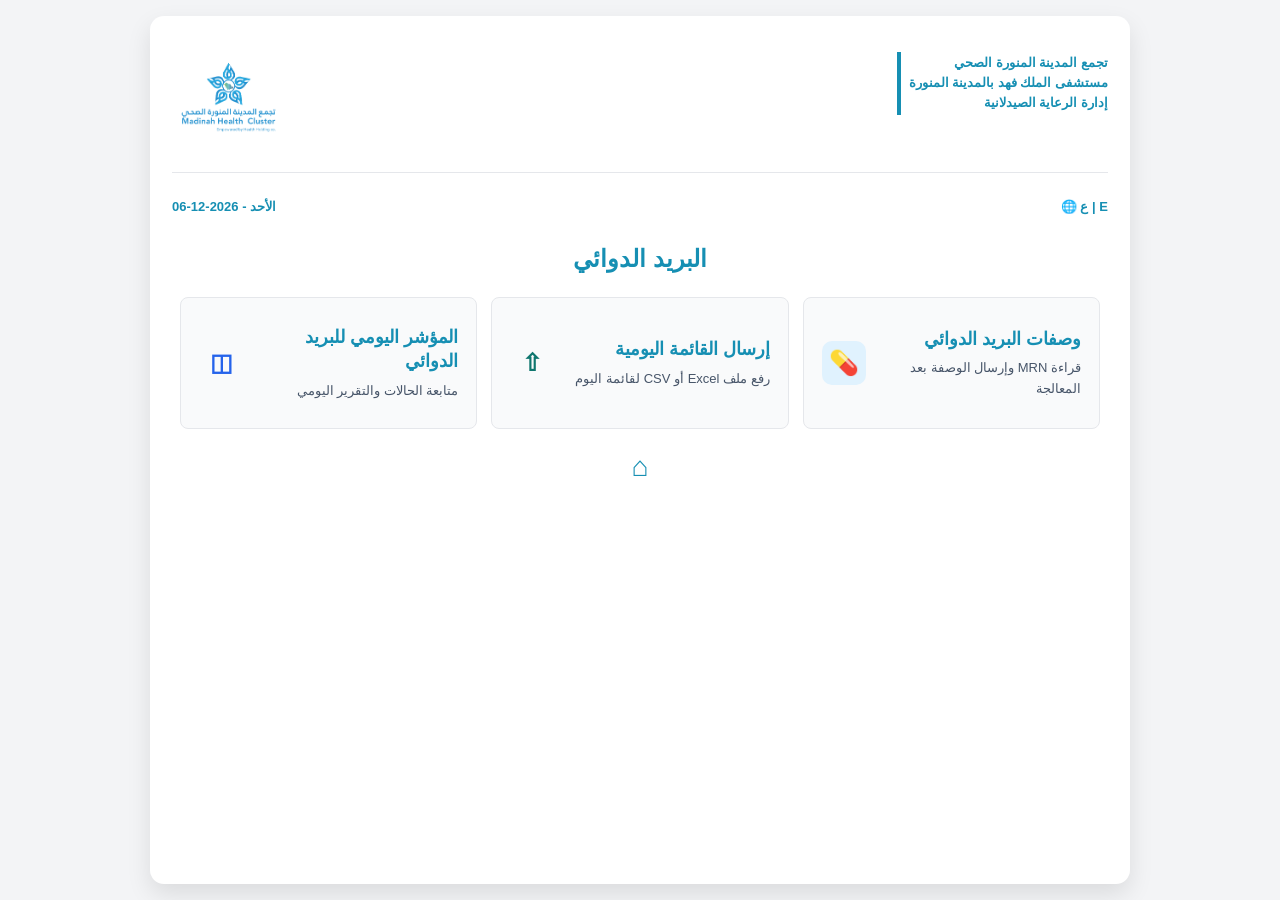
==== prescriptions/index.html @ 8063ec9c "Add files via upload" ====
<!doctype html>
<html lang="ar" dir="rtl">
<head>
  <meta charset="utf-8">
  <meta name="viewport" content="width=device-width, initial-scale=1">
  <title id="documentTitle">بوابة وصفات البريد</title>
  <link rel="stylesheet" href="style.css?v=20260612-login-actions">
</head>
<body class="portal-body">
  <main class="app-shell employee-shell portal-shell">
    <header class="official-top">
      <img class="official-logo" src="logo.png" alt="Logo">
      <div class="official-header">
        <h2 id="officialLine1">تجمع المدينة المنورة الصحي</h2>
        <h3 id="officialLine2">مستشفى الملك فهد بالمدينة المنورة</h3>
        <h3 id="officialLine3">إدارة الرعاية الصيدلانية</h3>
      </div>
    </header>

    <hr class="official-divider">

    <div class="employee-meta">
      <div class="date-box" id="dateBox"></div>
      <button type="button" class="language-chip" id="languageToggle" onclick="toggleLanguage()">🌐 ع | E</button>
    </div>

    <section class="portal-hero" id="portalHero" aria-label="بوابة وصفات البريد">
      <h1 id="portalTitle">البريد الدوائي</h1>
    </section>

    <nav class="portal-grid" id="portalNav" aria-label="روابط صفحات النظام">
      <a class="portal-card primary" href="prep.html" target="_blank" rel="noopener">
        <span class="portal-icon" aria-hidden="true">💊</span>
        <span>
          <strong id="prepTitle">وصفات البريد الدوائي</strong>
          <small id="prepDesc">قراءة MRN وإرسال الوصفة بعد المعالجة</small>
        </span>
      </a>

      <a class="portal-card upload" href="upload.html" target="_blank" rel="noopener">
        <span class="portal-icon" aria-hidden="true">⇧</span>
        <span>
          <strong id="uploadTitle">إرسال القائمة اليومية</strong>
          <small id="uploadDesc">رفع ملف Excel أو CSV لقائمة اليوم</small>
        </span>
      </a>

      <a class="portal-card dashboard" href="dashboard.html" target="_blank" rel="noopener">
        <span class="portal-icon" aria-hidden="true">◫</span>
        <span>
          <strong id="dashboardTitle">المؤشر اليومي للبريد الدوائي</strong>
          <small id="dashboardDesc">متابعة الحالات والتقرير اليومي</small>
        </span>
      </a>

    </nav>
    <a class="main-home-link" id="homeLink" href="../home.html" title="العودة إلى القائمة الرئيسية" aria-label="العودة إلى القائمة الرئيسية">&#8962;</a>
  </main>
  <script>
    let currentLang = "ar";
    const text = {
      ar: {
        documentTitle: "بوابة وصفات البريد",
        officialLine1: "تجمع المدينة المنورة الصحي",
        officialLine2: "مستشفى الملك فهد بالمدينة المنورة",
        officialLine3: "إدارة الرعاية الصيدلانية",
        portalLabel: "بوابة وصفات البريد",
        navLabel: "روابط صفحات النظام",
        portalTitle: "البريد الدوائي",
        prepTitle: "وصفات البريد الدوائي",
        prepDesc: "قراءة MRN وإرسال الوصفة بعد المعالجة",
        uploadTitle: "إرسال القائمة اليومية",
        uploadDesc: "رفع ملف Excel أو CSV لقائمة اليوم",
        dashboardTitle: "المؤشر اليومي للبريد الدوائي",
        dashboardDesc: "متابعة الحالات والتقرير اليومي",
        home: "العودة إلى القائمة الرئيسية"
      },
      en: {
        documentTitle: "Prescription Mail Portal",
        officialLine1: "Madinah Health Cluster",
        officialLine2: "King Fahad Hospital - Madinah",
        officialLine3: "Pharmaceutical Care Administration",
        portalLabel: "Prescription Mail Portal",
        navLabel: "System page links",
        portalTitle: "Mail Pharmacy",
        prepTitle: "Mail Pharmacy Prescription",
        prepDesc: "Read MRN and submit the prescription after processing",
        uploadTitle: "Submit Daily List",
        uploadDesc: "Upload an Excel or CSV file for today's list",
        dashboardTitle: "Mail Pharmacy Dashboard",
        dashboardDesc: "Monitor cases and the daily report",
        home: "Back to Main Menu"
      }
    };

    function setLanguage(lang) {
      currentLang = lang;
      document.documentElement.lang = lang;
      document.documentElement.dir = lang === "ar" ? "rtl" : "ltr";
      document.title = text[lang].documentTitle;
      document.getElementById("officialLine1").textContent = text[lang].officialLine1;
      document.getElementById("officialLine2").textContent = text[lang].officialLine2;
      document.getElementById("officialLine3").textContent = text[lang].officialLine3;
      document.getElementById("portalHero").setAttribute("aria-label", text[lang].portalLabel);
      document.getElementById("portalNav").setAttribute("aria-label", text[lang].navLabel);
      document.getElementById("portalTitle").textContent = text[lang].portalTitle;
      document.getElementById("prepTitle").textContent = text[lang].prepTitle;
      document.getElementById("prepDesc").textContent = text[lang].prepDesc;
      document.getElementById("uploadTitle").textContent = text[lang].uploadTitle;
      document.getElementById("uploadDesc").textContent = text[lang].uploadDesc;
      document.getElementById("dashboardTitle").textContent = text[lang].dashboardTitle;
      document.getElementById("dashboardDesc").textContent = text[lang].dashboardDesc;
      document.getElementById("homeLink").title = text[lang].home;
      document.getElementById("homeLink").setAttribute("aria-label", text[lang].home);
      document.getElementById("languageToggle").textContent = "🌐 ع | E";
      renderDate();
    }

    function toggleLanguage() {
      setLanguage(currentLang === "ar" ? "en" : "ar");
    }

    function renderDate() {
      const now = new Date();
      const date = new Intl.DateTimeFormat("en-CA", { timeZone: "Asia/Riyadh" }).format(now);
      const dayName = new Intl.DateTimeFormat(currentLang === "ar" ? "ar-SA" : "en-US", {
        timeZone: "Asia/Riyadh",
        weekday: "long"
      }).format(now);
      document.getElementById("dateBox").textContent = `${dayName} - ${date}`;
    }
    setLanguage("ar");
  </script>
</body>
</html>
---- prescriptions/style.css ----
:root {
  color-scheme: light;
  --bg: #f6f8f5;
  --surface: #ffffff;
  --text: #17221d;
  --muted: #637068;
  --border: #dce3dc;
  --primary: #0f766e;
  --primary-dark: #115e59;
  --accent: #b42318;
  --success: #157347;
  --shadow: 0 14px 36px rgba(23, 34, 29, 0.10);
}

* {
  box-sizing: border-box;
}

body {
  margin: 0;
  min-height: 100vh;
  background: var(--bg);
  color: var(--text);
  font-family: Tahoma, Arial, sans-serif;
}

button,
input {
  font: inherit;
}

.app-shell {
  width: min(100%, 720px);
  min-height: 100vh;
  margin: 0 auto;
  padding: 20px;
}

.main-home-link {
  display: flex;
  align-items: center;
  justify-content: center;
  width: fit-content;
  margin: 20px auto 0;
  color: #168fb3;
  text-decoration: none;
  font-size: 28px;
  line-height: 1;
  background: transparent;
  border: none;
  padding: 4px;
}

.main-home-link:hover {
  color: #0f7592;
}

.employee-shell {
  width: min(100%, 1100px);
  min-height: auto;
  margin: 18px auto;
  padding: 22px;
  background: #fff;
  border-radius: 14px;
  box-shadow: 0 10px 25px rgba(0, 0, 0, 0.10);
  color: #168fb3;
}

.official-top {
  display: flex;
  align-items: flex-start;
  justify-content: space-between;
  gap: 12px;
  direction: rtl;
}

.official-header {
  width: fit-content;
  max-width: 100%;
  margin-inline-start: 0;
  margin-inline-end: auto;
  padding-left: 8px;
  border-left: 4px solid #168fb3;
  transform: translateY(14px);
}

.official-header h2,
.official-header h3 {
  margin: 2px 0;
  color: #168fb3;
  font-size: 13px;
  line-height: 1.4;
}

.official-logo {
  width: 120px;
  height: 120px;
  object-fit: contain;
}

.official-divider {
  border: 0;
  border-top: 1px solid #e5e7eb;
  margin: 14px 0;
}

.employee-meta {
  display: flex;
  align-items: center;
  justify-content: space-between;
  gap: 12px;
  direction: ltr;
  margin-bottom: 14px;
}

.date-box {
  color: #168fb3;
  padding: 0;
  font-size: 13px;
  font-weight: 700;
  text-align: center;
}

.language-chip {
  border: none;
  background: transparent;
  cursor: pointer;
  color: #168fb3;
  padding: 0;
  font-size: 13px;
  font-weight: 700;
  white-space: nowrap;
}

.language-chip:hover {
  background: transparent;
}

.dashboard-meta {
  margin-top: -4px;
  margin-bottom: 8px;
}

.dashboard-date-stack {
  display: grid;
  justify-items: start;
  gap: 6px;
}

.update-box {
  color: #64748b;
  font-size: 12px;
  font-weight: 700;
  text-align: start;
}

.employee-page-title {
  margin: 14px 0 24px;
  color: #168fb3;
  text-align: center;
  font-size: 24px;
  line-height: 1.25;
}

.portal-shell {
  overflow: hidden;
}

.portal-hero {
  display: grid;
  justify-items: center;
  gap: 8px;
  margin: 22px auto 26px;
  text-align: center;
}

.portal-kicker {
  margin: 0;
  color: #64748b;
  font-size: 13px;
  font-weight: 700;
}

.portal-hero h1 {
  margin: 0;
  color: #168fb3;
  font-size: clamp(32px, 6vw, 58px);
  line-height: 1.05;
}

.portal-hero p:last-child {
  margin: 0;
  color: #475569;
  font-size: 15px;
  font-weight: 700;
}

.portal-grid {
  display: grid;
  grid-template-columns: 1fr;
  gap: 10px;
  width: min(100%, 620px);
  margin: 0 auto 10px;
}

.portal-card {
  position: relative;
  display: grid;
  grid-template-columns: 38px 1fr;
  align-items: center;
  gap: 10px;
  min-height: 78px;
  width: min(100%, 520px);
  padding: 11px 14px;
  overflow: hidden;
  color: #0f172a;
  text-decoration: none;
  background: #fff;
  border: 1px solid #dbe7ea;
  border-radius: 8px;
  box-shadow: 0 14px 30px rgba(15, 23, 42, 0.08);
}

.portal-card:nth-child(odd) {
  justify-self: start;
}

.portal-card:nth-child(even) {
  justify-self: end;
}

.portal-card::before {
  content: "";
  position: absolute;
  inset-inline-start: 0;
  top: 0;
  width: 5px;
  height: 100%;
  background: #168fb3;
}

.portal-card:hover {
  transform: translateY(-2px);
  box-shadow: 0 18px 36px rgba(15, 23, 42, 0.12);
}

.portal-icon {
  width: 38px;
  height: 38px;
  display: inline-flex;
  align-items: center;
  justify-content: center;
  background: transparent;
  color: #168fb3;
  border: 0;
  border-radius: 0;
  font-size: 22px;
  font-weight: 700;
  line-height: 1;
}

.portal-card strong {
  display: block;
  color: #168fb3;
  font-size: 16px;
  line-height: 1.35;
}

.portal-card small {
  display: block;
  margin-top: 5px;
  color: #64748b;
  font-size: 11px;
  line-height: 1.6;
}

.portal-card.upload::before,
.portal-card.upload .portal-icon {
  color: #0f766e;
  border-color: transparent;
  background: transparent;
}

.portal-card.upload::before {
  background: #168fb3;
}

.portal-card.dashboard::before,
.portal-card.dashboard .portal-icon {
  color: #2563eb;
  border-color: transparent;
  background: transparent;
}

.portal-card.dashboard::before {
  background: #168fb3;
}

.portal-card.users::before,
.portal-card.users .portal-icon {
  color: #7c3aed;
  border-color: transparent;
  background: transparent;
}

.portal-card.users::before {
  background: #168fb3;
}

.portal-shell {
  width: min(100%, 980px);
  min-height: calc(100vh - 32px);
  margin: 0 auto;
  padding: 22px;
  background: #fff;
  border-radius: 14px;
  box-shadow: 0 10px 25px rgba(0, 0, 0, 0.10);
  color: #168fb3;
  overflow: visible;
}

.portal-shell .official-top {
  direction: ltr;
}

.portal-shell .official-header {
  margin-inline-start: 0;
  margin-inline-end: 0;
  text-align: right;
  direction: rtl;
}

.portal-shell .portal-hero {
  display: block;
  margin: 18px auto 22px;
  text-align: center;
}

.portal-shell .portal-kicker {
  margin: 0 auto 8px;
  color: #334155;
  font-size: 15px;
  font-weight: 400;
  line-height: 1.7;
  max-width: 620px;
}

.portal-shell .portal-hero h1 {
  margin: 0;
  color: #168fb3;
  font-size: 24px;
  font-weight: 700;
  line-height: 1.35;
}

.portal-shell .portal-grid {
  display: grid;
  grid-template-columns: repeat(3, minmax(0, 1fr));
  gap: 12px;
  width: auto;
  max-width: 820px;
  margin: 0 auto;
}

.portal-shell .portal-card {
  position: static;
  display: flex;
  align-items: center;
  justify-content: space-between;
  gap: 12px;
  min-height: 108px;
  width: auto;
  padding: 15px;
  overflow: visible;
  color: #111827;
  background: #f9fafb;
  border: 1px solid #e5e7eb;
  border-radius: 8px;
  box-shadow: none;
}

.portal-shell .portal-card:nth-child(odd),
.portal-shell .portal-card:nth-child(even) {
  justify-self: stretch;
}

.portal-shell .portal-card::before {
  content: none;
}

.portal-shell .portal-card:hover {
  border-color: #168fb3;
  transform: translateY(-1px);
  box-shadow: 0 8px 18px rgba(22, 143, 179, 0.12);
}

.portal-shell .portal-icon {
  order: 2;
  width: 38px;
  height: 38px;
  border-radius: 10px;
  background: #e0f2fe;
  color: #168fb3;
  font-size: 21px;
  flex: 0 0 auto;
}

.portal-shell .portal-card span:last-child {
  min-width: 0;
  text-align: start;
}

.portal-shell .portal-card strong {
  color: #168fb3;
  font-size: 16px;
  font-weight: 700;
  line-height: 1.35;
  margin: 0 0 7px;
}

.portal-shell .portal-card small {
  margin: 0;
  color: #475569;
  font-size: 12px;
  line-height: 1.6;
}

.portal-body {
  background: #f3f4f6;
  font-family: Arial, sans-serif;
  margin: 0;
  padding: 16px;
}

@media (max-width: 720px) {
  .portal-body {
    background: #fff;
    padding: 10px;
  }

  .portal-shell {
    width: 100%;
    min-height: 100vh;
    margin: 0 auto;
    padding: 14px;
    border-radius: 0;
    box-shadow: none;
  }

  .portal-shell .portal-hero {
    margin: 18px auto 22px;
  }

  .portal-shell .portal-hero h1 {
    font-size: 20px;
    line-height: 1.35;
  }

  .portal-shell .portal-kicker {
    font-size: 15px;
    line-height: 1.7;
  }

  .portal-shell .portal-grid {
    grid-template-columns: 1fr;
    gap: 14px;
  }

  .portal-shell .portal-card {
    display: flex;
    min-height: 104px;
    width: auto;
    padding: 15px;
  }

  .portal-shell .portal-icon {
    width: 44px;
    height: 44px;
    font-size: 24px;
  }

  .portal-shell .portal-card strong {
    font-size: 18px;
  }

  .portal-shell .portal-card small {
    font-size: 13px;
  }
}

.employee-shell .view {
  min-height: 0;
}

.employee-shell .auth-view {
  min-height: 0;
  align-content: start;
}

/* Login style reference: match medication/employee.html login card. */
.employee-login-card {
  max-width: 280px;
  margin: 16px auto 0;
  background: #f9fafb;
  box-shadow: none;
  padding: 12px;
}

.employee-login-card h2 {
  margin: 0 0 8px;
  color: #168fb3;
  text-align: center;
  font-size: 20px;
}

.employee-login-card .primary-btn {
  justify-self: center;
}

.login-actions {
  display: flex;
  justify-content: center;
  align-items: center;
  gap: 8px;
  width: fit-content;
  justify-self: center;
  margin-top: 2px;
}

.login-actions .icon-action {
  flex: 0 0 auto;
}

.employee-shell label,
.employee-shell .label {
  color: #111827;
  font-weight: 700;
}

.employee-shell input {
  border-color: #cbd5e1;
}

.employee-shell .primary-btn,
.employee-shell .secondary-btn {
  background: #168fb3;
}

.employee-shell .primary-btn:hover,
.employee-shell .secondary-btn:hover {
  background: #0f7898;
}

.employee-toolbar {
  width: min(100%, 360px);
  margin-left: auto;
  margin-right: auto;
  direction: ltr;
  justify-content: flex-start;
  margin-top: 16px;
  padding: 0;
  background: transparent;
  border: 0;
  border-radius: 0;
}

.employee-toolbar .muted {
  color: #64748b;
}

.employee-toolbar strong {
  color: #168fb3;
}

.user-chip {
  direction: rtl;
  display: inline-flex !important;
  align-items: center;
  justify-content: flex-end;
  gap: 8px;
}

.logout-icon {
  width: 28px;
  height: 28px;
  min-height: 28px;
  padding: 0;
  border: 0;
  background: transparent;
  color: #168fb3;
  font-size: 22px;
  line-height: 1;
  display: inline-flex;
  align-items: center;
  justify-content: center;
}

.logout-icon:hover {
  background: transparent;
  transform: scale(1.08);
}

.employee-shell .ghost-btn {
  color: #168fb3;
  border-color: #cbd5e1;
}

.employee-shell #reader,
.employee-shell .result-card {
  box-shadow: none;
  border-color: #e5e7eb;
}

.employee-shell .camera-toggle {
  background: #fff;
  color: #168fb3;
  border: 1px solid #cbd5e1;
  box-shadow: none;
}

.employee-shell .camera-toggle:hover,
.employee-shell .camera-toggle.is-on:hover {
  background: #f8fafc;
}

.employee-shell .done-btn {
  background: #0f766e;
}

.view {
  min-height: calc(100vh - 40px);
}

.hidden {
  display: none !important;
}

.auth-view {
  display: grid;
  align-content: center;
  gap: 22px;
}

.brand-block h1 {
  margin: 0 0 8px;
  font-size: clamp(28px, 8vw, 42px);
  line-height: 1.15;
}

.page-head {
  display: flex;
  align-items: flex-start;
  justify-content: space-between;
  gap: 12px;
  padding: 10px 0 18px;
}

.page-head h1 {
  margin: 0 0 8px;
  font-size: clamp(28px, 8vw, 40px);
  line-height: 1.15;
}

.brand-block p,
.muted,
.hint {
  color: var(--muted);
}

.warning-hint {
  color: var(--accent);
  font-weight: 700;
  font-size: 12px;
}

.panel,
.result-card,
.upload-box {
  background: var(--surface);
  border: 1px solid var(--border);
  border-radius: 8px;
  box-shadow: var(--shadow);
}

.panel {
  display: grid;
  gap: 12px;
  padding: 20px;
}

.panel.employee-login-card {
  width: min(100%, 280px);
  max-width: 280px;
  padding: 12px;
  margin: 16px auto 0;
  background: #f9fafb;
  box-shadow: none;
}

label,
.label {
  color: var(--muted);
  font-size: 14px;
}

input {
  width: 100%;
  min-height: 48px;
  border: 1px solid var(--border);
  border-radius: 8px;
  padding: 10px 12px;
  background: #fff;
  color: var(--text);
}

input:focus {
  border-color: var(--primary);
  outline: 3px solid rgba(15, 118, 110, 0.16);
}

button {
  min-height: 38px;
  border: 0;
  border-radius: 8px;
  padding: 8px 12px;
  cursor: pointer;
  font-weight: 700;
  font-size: 14px;
}

button:disabled {
  cursor: not-allowed;
  opacity: 0.55;
}

.icon-action {
  width: 32px;
  min-width: 32px;
  min-height: 32px;
  padding: 0;
  display: inline-flex;
  align-items: center;
  justify-content: center;
  font-size: 17px;
  line-height: 1;
}

.primary-btn,
.secondary-btn {
  background: var(--primary);
  color: #fff;
}

.primary-btn:hover,
.secondary-btn:hover {
  background: var(--primary-dark);
}

.ghost-btn {
  background: transparent;
  color: var(--primary-dark);
  border: 1px solid var(--border);
}

.topbar {
  display: flex;
  align-items: center;
  justify-content: space-between;
  gap: 12px;
  padding: 8px 0 18px;
}

.topbar div {
  display: grid;
  gap: 4px;
}

.topbar-actions {
  display: flex !important;
  grid-template-columns: none;
  flex-wrap: wrap;
  justify-content: flex-end;
  gap: 8px;
}

.topbar-actions button {
  min-height: 34px;
  padding: 6px 10px;
}

.active-mode {
  background: #23352e;
  color: #fff;
  border-color: #23352e;
}

.scanner-area {
  display: grid;
  justify-items: center;
  gap: 12px;
}

#reader {
  width: min(100%, 360px);
  overflow: hidden;
  min-height: 220px;
  background: #168fb3;
  border: 1px solid var(--border);
  border-radius: 8px;
}

.scan-actions {
  display: flex;
  justify-content: center;
  align-items: center;
  width: min(100%, 360px);
  gap: 8px;
}

.camera-toggle {
  display: inline-flex;
  align-items: center;
  justify-content: center;
  min-height: 32px;
  background: #fff;
  color: #168fb3;
  border: 1px solid #cbd5e1;
  box-shadow: none;
}

.camera-toggle:hover {
  background: #f8fafc;
}

.camera-toggle.is-on {
  background: #fff;
  color: #168fb3;
  box-shadow: none;
}

.camera-toggle.is-on:hover {
  background: #f8fafc;
}

.camera-status-dot {
  width: 13px;
  height: 13px;
  border-radius: 999px;
  background: #a8b3ad;
  box-shadow: 0 0 0 4px rgba(255, 255, 255, 0.16);
}

.camera-toggle.is-on .camera-status-dot {
  background: #45f08a;
  box-shadow: 0 0 0 4px rgba(69, 240, 138, 0.18);
}

.manual-form {
  display: grid;
  grid-template-columns: 126px 32px;
  align-items: center;
  justify-content: center;
  width: auto;
  gap: 8px;
}

.manual-form input {
  width: 126px;
  min-width: 0;
  min-height: 32px;
  padding: 5px 8px;
  text-align: center;
}

.manual-form button {
  background: #fff;
  color: #168fb3;
  border: 1px solid #cbd5e1;
}

.manual-form button:hover {
  background: #f8fafc;
}

.message {
  min-height: 22px;
  margin: 0;
  color: var(--muted);
  line-height: 1.6;
}

.message.error,
.prepared-message {
  color: var(--accent);
}

.message.success {
  color: var(--success);
}

.result-card {
  display: grid;
  justify-items: center;
  gap: 10px;
  width: min(100%, 360px);
  margin: 14px auto 0;
  padding: 12px 14px;
}

.result-card div {
  display: grid;
  gap: 4px;
}

.result-card strong {
  font-size: 20px;
  line-height: 1.35;
  overflow-wrap: anywhere;
}

.prepared-message {
  margin: 0;
  font-weight: 700;
  line-height: 1.7;
}

.done-btn {
  justify-self: center;
  min-height: 34px;
  margin-top: 4px;
  background: var(--success);
  color: #fff;
}

.done-btn:hover {
  background: #0f5f38;
}

.upload-box {
  margin-top: 18px;
  padding: 16px;
}

.upload-box summary {
  cursor: pointer;
  font-weight: 700;
}

.upload-box form {
  display: grid;
  gap: 10px;
  margin-top: 14px;
}

.upload-page {
  display: grid;
  justify-items: center;
  align-content: start;
}

.upload-standalone {
  width: min(100%, 360px);
  margin-top: 0;
  padding: 14px;
}

.upload-toolbar {
  width: min(100%, 360px);
  margin: 0 auto 14px;
}

.upload-intro {
  margin: 0 0 12px;
}

.upload-submit {
  justify-self: center;
  margin-top: 8px;
  min-height: 38px;
  padding: 8px 18px;
  font-size: 15px;
  background: #168fb3;
}

.upload-submit:hover {
  background: #0f7898;
}

.upload-standalone input {
  min-height: 42px;
  padding: 8px 10px;
  font-size: 14px;
}

.upload-standalone label,
.upload-standalone .hint,
.upload-standalone .upload-intro {
  font-size: 13px;
}

.upload-standalone label {
  color: #168fb3;
}

.users-page {
  display: grid;
  justify-items: center;
  gap: 14px;
}

.users-form {
  display: grid;
  gap: 8px;
  width: min(100%, 360px);
  padding: 14px;
  background: #f9fafb;
  border: 1px solid var(--border);
  border-radius: 8px;
}

.users-form input {
  min-height: 42px;
  padding: 8px 10px;
  font-size: 14px;
}

.users-form label {
  color: #168fb3;
  font-size: 13px;
}

.users-form button {
  justify-self: center;
}

.active-user-row {
  display: inline-flex;
  align-items: center;
  justify-content: center;
  gap: 8px;
  color: #168fb3;
  font-size: 13px;
}

.active-user-row input {
  width: auto;
  min-height: 0;
  margin: 0;
}

.user-form-actions {
  display: flex;
  justify-content: center;
  gap: 8px;
}

.users-table-wrap {
  width: min(100%, 620px);
}

.delete-user-btn,
.edit-user-btn {
  width: 30px;
  min-width: 30px;
  min-height: 30px;
  padding: 0;
  background: transparent;
  color: var(--accent);
  border: 0;
  font-size: 22px;
  line-height: 1;
}

.edit-user-btn {
  color: #168fb3;
}

.delete-user-btn:hover,
.edit-user-btn:hover {
  background: transparent;
  transform: scale(1.08);
}

.supervisor-panel {
  display: grid;
  gap: 14px;
}

.supervisor-head {
  display: flex;
  align-items: flex-start;
  justify-content: flex-start;
  gap: 12px;
}

.supervisor-head h1,
.supervisor-head h2 {
  margin: 0 0 6px;
  font-size: 26px;
}

.supervisor-actions {
  display: flex;
  width: 100%;
  align-items: center;
  justify-content: space-between;
  gap: 8px;
}

.supervisor-actions button {
  min-height: 34px;
  padding: 6px 10px;
  font-size: 13px;
}

.dashboard-icon-btn {
  width: 52px;
  min-width: 52px;
  min-height: 52px;
  padding: 0;
  border: 0;
  background: transparent;
  color: #168fb3;
  font-size: 36px;
  line-height: 1;
  display: inline-flex;
  align-items: center;
  justify-content: center;
}

.dashboard-icon-btn:hover {
  background: transparent;
  transform: scale(1.08);
}

.dashboard-icon-btn.is-loading {
  opacity: 0.7;
  transform: rotate(20deg);
}

.summary-grid {
  display: flex;
  flex-wrap: wrap;
  justify-content: center;
  gap: 10px;
}

.summary-card {
  display: grid;
  justify-items: center;
  gap: 4px;
  min-width: 104px;
  min-height: 52px;
  padding: 8px 14px;
  background: var(--surface);
  border: 1px solid var(--border);
  border-radius: 8px;
  box-shadow: var(--shadow);
}

.summary-card span {
  color: var(--muted);
  font-size: 11px;
}

.summary-card strong {
  font-size: 20px;
  line-height: 1;
}

.summary-card.done strong {
  color: var(--success);
}

.summary-card.pending strong {
  color: #9a5b00;
}

.table-wrap {
  overflow-x: auto;
  background: var(--surface);
  border: 1px solid var(--border);
  border-radius: 8px;
  box-shadow: var(--shadow);
}

.user-summary-panel {
  display: grid;
  gap: 10px;
  background: var(--surface);
  border: 1px solid var(--border);
  border-radius: 8px;
  padding: 14px;
  box-shadow: var(--shadow);
}

.user-summary-panel h2 {
  margin: 0;
  color: #168fb3;
  font-size: 20px;
}

.user-summary-wrap {
  overflow-x: auto;
}

.user-summary-table {
  width: 100%;
  border-collapse: collapse;
}

.user-summary-table th,
.user-summary-table td {
  padding: 10px;
  text-align: right;
  border-bottom: 1px solid var(--border);
}

.user-summary-table th {
  color: var(--muted);
  background: #f1f5f2;
  font-size: 13px;
}

.user-summary-table tr:last-child td {
  border-bottom: 0;
}

.status-filter {
  display: flex;
  flex-wrap: wrap;
  justify-content: center;
  gap: 8px;
}

.filter-btn {
  min-height: 30px;
  width: auto;
  padding: 4px 12px;
  font-size: 12px;
  background: #fff;
  color: #168fb3;
  border: 1px solid #cbd5e1;
}

.filter-btn:hover {
  background: #f8fafc;
}

.filter-btn.active-filter {
  background: #168fb3;
  color: #fff;
  border-color: #168fb3;
}

.dashboard-search {
  display: flex;
  align-items: center;
  justify-content: center;
  gap: 6px;
}

.dashboard-search input {
  width: 116px;
  min-height: 32px;
  padding: 5px 8px;
  direction: ltr;
  text-align: center;
  font-size: 13px;
}

.dashboard-search-btn {
  width: 32px;
  min-width: 32px;
  min-height: 32px;
  padding: 0;
  background: transparent;
  color: #168fb3;
  border: 0;
  font-size: 22px;
  line-height: 1;
  display: inline-flex;
  align-items: center;
  justify-content: center;
}

.dashboard-search-btn:hover {
  background: transparent;
  transform: scale(1.08);
}

.daily-table {
  width: 100%;
  border-collapse: collapse;
  min-width: 680px;
}

.daily-table th,
.daily-table td {
  padding: 9px 10px;
  text-align: right;
  border-bottom: 1px solid var(--border);
  vertical-align: middle;
  font-size: 13px;
}

.daily-table th {
  color: var(--muted);
  font-size: 12px;
  background: #f1f5f2;
}

.daily-table tr:last-child td {
  border-bottom: 0;
}

.status-pill {
  display: inline-flex;
  align-items: center;
  justify-content: center;
  min-height: 26px;
  border-radius: 999px;
  padding: 4px 9px;
  font-size: 12px;
  font-weight: 700;
  white-space: nowrap;
}

.status-pill.prepared {
  background: rgba(21, 115, 71, 0.12);
  color: var(--success);
}

.status-pill.pending {
  background: rgba(154, 91, 0, 0.12);
  color: #7c4a00;
}

.empty-cell {
  color: var(--muted);
  text-align: center !important;
}

.print-report {
  display: none;
}

@media (max-width: 720px) {
  body {
    overflow-x: hidden;
    background: #fff;
  }

  .app-shell,
  .employee-shell {
    width: 100%;
    min-height: 100vh;
    margin: 0;
    padding: 14px;
    border-radius: 0;
    box-shadow: none;
  }

  .official-top {
    align-items: center;
    gap: 8px;
  }

  .official-header {
    min-width: 0;
    padding-left: 6px;
    transform: none;
  }

  .official-header h2,
  .official-header h3 {
    font-size: 11px;
    line-height: 1.35;
    overflow-wrap: anywhere;
  }

  .official-logo {
    width: 78px;
    height: 78px;
    flex: 0 0 auto;
  }

  .official-divider {
    margin: 10px 0;
  }

  .employee-meta {
    margin-bottom: 10px;
  }

  .date-box,
  .language-chip,
  .update-box {
    font-size: 11px;
  }

  .employee-page-title {
    margin: 12px 0 18px;
    font-size: 19px;
  }

  .portal-hero {
    margin: 16px auto 18px;
    gap: 6px;
  }

  .portal-kicker {
    font-size: 12px;
  }

  .portal-hero h1 {
    font-size: 34px;
  }

  .portal-hero p:last-child {
    font-size: 13px;
  }

  .portal-grid {
    grid-template-columns: 1fr;
    gap: 10px;
  }

  .portal-card {
    grid-template-columns: 36px 1fr;
    min-height: 72px;
    width: min(94%, 320px);
    padding: 10px 12px;
    gap: 8px;
  }

  .portal-card:nth-child(odd),
  .portal-card:nth-child(even) {
    justify-self: center;
  }

  .portal-icon {
    width: 36px;
    height: 36px;
    font-size: 20px;
  }

  .portal-card strong {
    font-size: 15px;
  }

  .portal-card small {
    font-size: 11px;
  }

  .panel,
  .employee-login-card,
  .upload-standalone,
  .users-form,
  .result-card,
  .employee-toolbar,
  .upload-toolbar,
  .scan-actions {
    width: min(100%, 340px);
  }

  .employee-login-card {
    width: min(100%, 280px);
    padding: 12px;
  }

  .panel,
  .upload-standalone,
  .users-form {
    padding: 12px;
  }

  .panel.employee-login-card {
    width: min(100%, 280px);
    max-width: 280px;
    padding: 12px;
  }

  input {
    min-height: 40px;
    padding: 8px 10px;
    font-size: 13px;
  }

  button {
    min-height: 32px;
    padding: 6px 10px;
    font-size: 13px;
  }

  .icon-action,
  .logout-icon,
  .dashboard-search-btn {
    width: 30px;
    min-width: 30px;
    min-height: 30px;
    font-size: 18px;
  }

  .dashboard-icon-btn {
    width: 48px;
    min-width: 48px;
    min-height: 48px;
    font-size: 32px;
  }

  .topbar,
  .employee-toolbar {
    justify-content: center;
  }

  #reader {
    width: min(100%, 340px);
    min-height: 190px;
  }

  .manual-form {
    grid-template-columns: 116px 30px;
    width: auto;
    gap: 8px;
  }

  .manual-form input {
    width: 116px;
    justify-self: center;
  }

  .result-card {
    padding: 10px 12px;
  }

  .result-card strong {
    font-size: 17px;
  }

  .summary-grid,
  .status-filter {
    width: 100%;
    gap: 6px;
  }

  .summary-card {
    min-width: auto;
    min-height: 46px;
    padding: 7px 10px;
  }

  .summary-card span,
  .filter-btn,
  .daily-table th,
  .daily-table td {
    font-size: 11px;
  }

  .summary-card strong {
    font-size: 18px;
  }

  .filter-btn {
    min-height: 28px;
    padding: 4px 9px;
  }

  .dashboard-search input {
    width: 108px;
    min-height: 30px;
    font-size: 12px;
  }

  .table-wrap,
  .users-table-wrap {
    width: 100%;
    overflow-x: visible;
    border: 0;
    box-shadow: none;
    background: transparent;
  }

  .daily-table {
    min-width: 0;
  }

  .daily-table thead {
    display: none;
  }

  .daily-table,
  .daily-table tbody,
  .daily-table tr,
  .daily-table td {
    display: block;
    width: 100%;
  }

  .daily-table tr {
    margin-bottom: 8px;
    padding: 10px;
    background: #fff;
    border: 1px solid var(--border);
    border-radius: 8px;
  }

  .daily-table td {
    display: grid;
    grid-template-columns: 96px 1fr;
    gap: 8px;
    padding: 6px 0;
    border-bottom: 0;
    text-align: right;
  }

  .daily-table td::before {
    content: attr(data-label);
    color: var(--muted);
    font-size: 11px;
    font-weight: 700;
  }

  .empty-cell {
    display: block !important;
    text-align: center !important;
  }

  .empty-cell::before {
    display: none;
  }

  .delete-user-btn,
  .edit-user-btn {
    width: 28px;
    min-width: 28px;
    min-height: 28px;
    font-size: 20px;
  }

  .dashboard-shell .table-wrap {
    overflow-x: hidden;
    border: 1px solid var(--border);
    background: #fff;
  }

  .dashboard-shell .daily-table {
    display: table;
    table-layout: fixed;
    width: 100%;
    min-width: 0;
    border-collapse: collapse;
  }

  .dashboard-shell .daily-table thead {
    display: table-header-group;
  }

  .dashboard-shell .daily-table tbody {
    display: table-row-group;
  }

  .dashboard-shell .daily-table tr {
    display: table-row;
    width: auto;
    margin: 0;
    padding: 0;
    border: 0;
    border-bottom: 1px solid var(--border);
    border-radius: 0;
  }

  .dashboard-shell .daily-table th,
  .dashboard-shell .daily-table td {
    display: table-cell;
    width: auto;
    padding: 5px 3px;
    border-bottom: 1px solid var(--border);
    text-align: center;
    vertical-align: middle;
    font-size: 9px;
    line-height: 1.35;
    overflow-wrap: anywhere;
  }

  .dashboard-shell .daily-table td::before {
    content: none;
  }

  .dashboard-shell .daily-table th:nth-child(1),
  .dashboard-shell .daily-table td:nth-child(1) {
    width: 17%;
  }

  .dashboard-shell .daily-table th:nth-child(2),
  .dashboard-shell .daily-table td:nth-child(2) {
    width: 31%;
    text-align: right;
  }

  .dashboard-shell .daily-table th:nth-child(3),
  .dashboard-shell .daily-table td:nth-child(3) {
    width: 20%;
  }

  .dashboard-shell .daily-table th:nth-child(4),
  .dashboard-shell .daily-table td:nth-child(4) {
    width: 20%;
  }

  .dashboard-shell .daily-table th:nth-child(5),
  .dashboard-shell .daily-table td:nth-child(5) {
    width: 12%;
  }

  .dashboard-shell .status-pill {
    min-height: 0;
    padding: 2px 4px;
    border-radius: 6px;
    font-size: 8px;
    white-space: normal;
  }
}

@media (max-width: 480px) {
  body {
    background: #fff;
  }

  .app-shell {
    padding: 14px;
  }

  .employee-shell {
    width: 100%;
    margin: 0;
    border-radius: 0;
    box-shadow: none;
  }

  .official-logo {
    width: 76px;
    height: 76px;
  }

  .official-header {
    transform: none;
  }

  .official-header h2,
  .official-header h3 {
    font-size: 11px;
  }

  .employee-page-title {
    font-size: 18px;
  }

  .view {
    min-height: calc(100vh - 28px);
  }

  #reader {
    min-height: 200px;
  }

  .scan-actions {
    grid-template-columns: 116px 30px;
    justify-content: center;
  }

  .manual-form {
    grid-template-columns: 116px 30px;
    width: auto;
  }

  .manual-form input {
    width: 116px;
    justify-self: center;
  }

  .topbar {
    align-items: center;
    justify-content: center;
  }

  .topbar-actions {
    max-width: 180px;
  }

  .supervisor-head,
  .supervisor-actions,
  .summary-grid,
  .status-filter {
    display: flex;
  }

  .daily-table {
    min-width: 0;
  }

  .daily-table thead {
    display: none;
  }

  .daily-table,
  .daily-table tbody,
  .daily-table tr,
  .daily-table td {
    display: block;
    width: 100%;
  }

  .daily-table tr {
    padding: 12px;
    border-bottom: 1px solid var(--border);
  }

  .daily-table td {
    display: grid;
    grid-template-columns: 96px 1fr;
    gap: 8px;
    padding: 6px 0;
    border-bottom: 0;
  }

  .daily-table td::before {
    content: attr(data-label);
    color: var(--muted);
    font-size: 11px;
  }

  .done-btn {
    font-size: 13px;
  }

  .dashboard-shell .table-wrap {
    overflow-x: hidden;
    border: 1px solid var(--border);
    background: #fff;
  }

  .dashboard-shell .daily-table {
    display: table;
    table-layout: fixed;
    width: 100%;
    min-width: 0;
    border-collapse: collapse;
  }

  .dashboard-shell .daily-table thead {
    display: table-header-group;
  }

  .dashboard-shell .daily-table tbody {
    display: table-row-group;
  }

  .dashboard-shell .daily-table tr {
    display: table-row;
    width: auto;
    margin: 0;
    padding: 0;
    border: 0;
    border-bottom: 1px solid var(--border);
    border-radius: 0;
  }

  .dashboard-shell .daily-table th,
  .dashboard-shell .daily-table td {
    display: table-cell;
    width: auto;
    padding: 5px 3px;
    border-bottom: 1px solid var(--border);
    text-align: center;
    vertical-align: middle;
    font-size: 9px;
    line-height: 1.35;
    overflow-wrap: anywhere;
  }

  .dashboard-shell .daily-table td::before {
    content: none;
  }

  .dashboard-shell .daily-table th:nth-child(1),
  .dashboard-shell .daily-table td:nth-child(1) {
    width: 17%;
  }

  .dashboard-shell .daily-table th:nth-child(2),
  .dashboard-shell .daily-table td:nth-child(2) {
    width: 31%;
    text-align: right;
  }

  .dashboard-shell .daily-table th:nth-child(3),
  .dashboard-shell .daily-table td:nth-child(3) {
    width: 20%;
  }

  .dashboard-shell .daily-table th:nth-child(4),
  .dashboard-shell .daily-table td:nth-child(4) {
    width: 20%;
  }

  .dashboard-shell .daily-table th:nth-child(5),
  .dashboard-shell .daily-table td:nth-child(5) {
    width: 12%;
  }

  .dashboard-shell .status-pill {
    min-height: 0;
    padding: 2px 4px;
    border-radius: 6px;
    font-size: 8px;
    white-space: normal;
  }
}

@media print {
  @page {
    size: A4 portrait;
    margin: 0;
  }

  html,
  body {
    background: #fff;
    width: 210mm;
    height: 297mm;
    margin: 0;
    overflow: hidden;
  }

  body {
    display: flex;
    align-items: flex-start;
    justify-content: center;
  }

  .app-shell,
  .employee-shell {
    width: 210mm;
    height: 297mm;
    min-height: 0;
    margin: 0;
    padding: 0;
    border-radius: 0;
    box-shadow: none;
    display: flex;
    align-items: flex-start;
    justify-content: center;
  }

  .topbar,
  .official-top,
  .official-divider,
  .employee-meta,
  .employee-page-title,
  .supervisor-actions,
  .summary-grid,
  .status-filter,
  .dashboard-search,
  .table-wrap,
  #supervisorMessage {
    display: none !important;
  }

  #supervisorPanel {
    display: flex !important;
    align-items: flex-start;
    justify-content: center;
    width: 210mm;
    height: 297mm;
    margin: 0;
    padding: 0;
    overflow: hidden;
  }

  .supervisor-head,
  .user-summary-panel,
  .summary-card {
    box-shadow: none;
  }

  .print-report {
    display: grid;
    gap: 7px;
    box-sizing: border-box;
    width: 184mm;
    max-width: 184mm;
    max-height: 274mm;
    min-height: 0;
    margin: 8mm 0 0;
    padding: 7mm 7mm 4mm;
    overflow: hidden;
    color: #111827;
    font-family: "Segoe UI", Tahoma, Arial, sans-serif;
    border: 1px solid #dbe7ea;
    border-radius: 7px;
    page-break-inside: avoid;
    break-inside: avoid;
    page-break-after: avoid;
  }

  .print-report::after {
    content: none;
  }

  .print-report-head {
    display: flex;
    align-items: center;
    justify-content: space-between;
    gap: 10px;
    padding-bottom: 4px;
    border-bottom: 1.5px solid #168fb3;
  }

  .print-report-head img {
    width: 50px;
    height: 50px;
    transform: none;
    object-fit: contain;
  }

  .print-report-head div {
    text-align: right;
    color: #168fb3;
    font-weight: 700;
    line-height: 1.18;
  }

  .print-report-head p {
    margin: 0;
    font-size: 8px;
  }

  .print-title-block {
    display: grid;
    justify-items: center;
    gap: 3px;
    padding: 3px 0 0;
  }

  .print-report h2 {
    margin: 0;
    text-align: center;
    color: #168fb3;
    font-size: 14px;
    font-weight: 700;
    line-height: 1.25;
  }

  .print-report-date {
    margin: 0;
    text-align: center;
    color: #475569;
    font-size: 9px;
    font-weight: 600;
  }

  .print-summary {
    display: grid;
    grid-template-columns: repeat(3, 1fr);
    gap: 5px;
    page-break-inside: avoid;
    break-inside: avoid;
  }

  .print-summary div {
    border: 1px solid #cbd5e1;
    border-top: 2px solid #168fb3;
    border-radius: 6px;
    padding: 3px 4px 2px;
    text-align: center;
    background: #f8fafc;
  }

  .print-summary span {
    display: block;
    color: #475569;
    font-size: 8.5px;
    font-weight: 700;
    margin-bottom: 3px;
  }

  .print-summary strong {
    color: #0f172a;
    font-size: 15px;
    line-height: 1;
  }

  .print-section-title {
    margin: 0 0 -3px;
    color: #168fb3;
    font-size: 11px;
    line-height: 1.4;
  }

  .print-user-table {
    width: 100%;
    border-collapse: collapse;
    overflow: hidden;
    border: 1px solid #cbd5e1;
    border-radius: 8px;
    font-size: 9px;
    page-break-inside: avoid;
    break-inside: avoid;
  }

  .print-user-table th,
  .print-user-table td {
    border-bottom: 1px solid #e2e8f0;
    padding: 3px 5px;
    text-align: center;
  }

  .print-user-table th {
    background: #168fb3;
    color: #fff;
    font-weight: 700;
  }

  .print-user-table tr:last-child td {
    border-bottom: 0;
  }

  .print-user-table tbody tr:nth-child(even) td {
    background: #f8fafc;
  }

}

/* Final portal override: match the merged home page visual style. */
.portal-body {
  background: #f3f4f6;
  font-family: Arial, sans-serif;
}

.portal-shell {
  width: min(100%, 980px);
  min-height: calc(100vh - 32px);
  margin: 0 auto;
  padding: 22px;
  background: #fff;
  border-radius: 14px;
  box-shadow: 0 10px 25px rgba(0, 0, 0, 0.10);
}

.portal-shell .portal-hero {
  display: block;
  margin: 18px auto 22px;
  text-align: center;
}

.portal-shell .portal-hero h1 {
  margin: 0 0 8px;
  color: #168fb3;
  font-size: 24px;
  font-weight: 700;
  line-height: 1.35;
}

.portal-shell .portal-kicker {
  margin: 0 auto;
  max-width: 620px;
  color: #334155;
  font-size: 15px;
  font-weight: 400;
  line-height: 1.7;
}

.portal-shell .portal-grid {
  display: grid;
  grid-template-columns: repeat(3, minmax(0, 1fr));
  gap: 14px;
  width: auto;
  max-width: 920px;
  margin: 0 auto;
}

.portal-shell .portal-card {
  position: static;
  display: flex;
  align-items: center;
  justify-content: space-between;
  gap: 14px;
  min-height: 132px;
  width: auto;
  padding: 18px;
  color: #111827;
  background: #f9fafb;
  border: 1px solid #e5e7eb;
  border-radius: 8px;
  box-shadow: none;
}

.portal-shell .portal-card:nth-child(odd),
.portal-shell .portal-card:nth-child(even) {
  justify-self: stretch;
}

.portal-shell .portal-card::before {
  content: none;
}

.portal-shell .portal-card:hover {
  border-color: #168fb3;
  transform: translateY(-1px);
  box-shadow: 0 8px 18px rgba(22, 143, 179, 0.12);
}

.portal-shell .portal-icon {
  order: 2;
  width: 44px;
  height: 44px;
  border-radius: 10px;
  background: #e0f2fe;
  color: #168fb3;
  font-size: 24px;
  flex: 0 0 auto;
}

.portal-shell .portal-card span:last-child {
  min-width: 0;
  text-align: start;
}

.portal-shell .portal-card strong {
  color: #168fb3;
  font-size: 18px;
  font-weight: 700;
  line-height: 1.35;
  margin: 0 0 7px;
}

.portal-shell .portal-card small {
  margin: 0;
  color: #475569;
  font-size: 13px;
  line-height: 1.6;
}

@media (max-width: 720px) {
  .portal-body {
    background: #fff;
    padding: 10px;
  }

  .portal-shell {
    width: 100%;
    min-height: 100vh;
    margin: 0 auto;
    padding: 14px;
    border-radius: 0;
    box-shadow: none;
  }

  .portal-shell .portal-hero h1 {
    font-size: 20px;
  }

  .portal-shell .portal-grid {
    grid-template-columns: 1fr;
  }

  .portal-shell .portal-card {
    min-height: 96px;
    padding: 14px;
  }
}

/* Prep page override: match the merged home page visual style. */
.prep-body {
  margin: 0;
  padding: 16px;
  background: #f3f4f6;
  font-family: Arial, sans-serif;
}

.prep-shell {
  width: min(100%, 980px);
  min-height: calc(100vh - 32px);
  margin: 0 auto;
  padding: 22px;
  background: #fff;
  border-radius: 14px;
  box-shadow: 0 10px 25px rgba(0, 0, 0, 0.10);
  color: #168fb3;
}

.prep-shell .official-top {
  direction: ltr;
}

.prep-shell .official-header {
  margin-inline-start: 0;
  margin-inline-end: 0;
  text-align: right;
  direction: rtl;
}

.prep-shell .official-logo {
  width: 120px;
  height: 120px;
  object-fit: contain;
}

.prep-shell .employee-page-title {
  margin: 18px 0 22px;
  color: #168fb3;
  text-align: center;
  font-size: 24px;
  font-weight: 700;
  line-height: 1.35;
}

.prep-shell .employee-login-card {
  width: min(100%, 280px);
  max-width: 280px;
  padding: 12px;
  margin: 16px auto 0;
  background: #f9fafb;
  border: 1px solid #e5e7eb;
  border-radius: 8px;
  box-shadow: none;
}

.prep-shell .prep-view {
  min-height: 0;
}

.prep-shell .employee-toolbar,
.prep-shell .scanner-area,
.prep-shell .result-card {
  width: min(100%, 560px);
  margin-left: auto;
  margin-right: auto;
}

.prep-shell .employee-toolbar {
  display: flex;
  justify-content: center;
  margin-top: 0;
  margin-bottom: 14px;
}

.prep-shell .scanner-area {
  padding: 14px;
  background: #f9fafb;
  border: 1px solid #e5e7eb;
  border-radius: 8px;
}

.prep-shell #reader {
  width: min(100%, 360px);
  border: 1px solid #e5e7eb;
  border-radius: 8px;
  box-shadow: none;
}

.prep-shell .scan-actions {
  width: min(100%, 360px);
}

.prep-shell .result-card {
  background: #f9fafb;
  border: 1px solid #e5e7eb;
  border-radius: 8px;
  box-shadow: none;
}

@media (max-width: 720px) {
  .prep-body {
    padding: 10px;
    background: #fff;
  }

  .prep-shell {
    width: 100%;
    min-height: 100vh;
    margin: 0;
    padding: 14px;
    border-radius: 0;
    box-shadow: none;
  }

  .prep-shell .official-logo {
    width: 84px;
    height: 84px;
  }

  .prep-shell .official-header {
    transform: translateY(10px);
  }

  .prep-shell .official-header h2,
  .prep-shell .official-header h3 {
    font-size: 12px;
  }

  .prep-shell .employee-page-title {
    font-size: 20px;
  }

  .prep-shell .scanner-area {
    width: 100%;
    padding: 12px;
  }
}

/* Upload page override: match the merged home page visual style. */
.upload-body {
  margin: 0;
  padding: 16px;
  background: #f3f4f6;
  font-family: Arial, sans-serif;
}

.upload-shell {
  width: min(100%, 980px);
  min-height: calc(100vh - 32px);
  margin: 0 auto;
  padding: 22px;
  background: #fff;
  border-radius: 14px;
  box-shadow: 0 10px 25px rgba(0, 0, 0, 0.10);
  color: #168fb3;
}

.upload-shell .official-top {
  direction: ltr;
}

.upload-shell .official-header {
  margin-inline-start: 0;
  margin-inline-end: 0;
  text-align: right;
  direction: rtl;
}

.upload-shell .official-logo {
  width: 120px;
  height: 120px;
  object-fit: contain;
}

.upload-shell .employee-page-title {
  margin: 18px 0 22px;
  color: #168fb3;
  text-align: center;
  font-size: 24px;
  font-weight: 700;
  line-height: 1.35;
}

.upload-shell .employee-login-card {
  width: min(100%, 280px);
  max-width: 280px;
  padding: 12px;
  margin: 16px auto 0;
  background: #f9fafb;
  border: 1px solid #e5e7eb;
  border-radius: 8px;
  box-shadow: none;
}

.upload-shell .upload-page {
  min-height: 0;
}

.upload-shell .upload-toolbar,
.upload-shell .upload-standalone {
  width: min(100%, 560px);
  margin-left: auto;
  margin-right: auto;
}

.upload-shell .upload-toolbar {
  display: flex;
  justify-content: center;
  margin-top: 0;
  margin-bottom: 14px;
}

.upload-shell .upload-standalone {
  padding: 14px;
  background: #f9fafb;
  border: 1px solid #e5e7eb;
  border-radius: 8px;
  box-shadow: none;
}

.upload-shell .upload-standalone input {
  border-color: #cbd5e1;
  border-radius: 8px;
}

.upload-shell .upload-submit {
  background: #168fb3;
  border-radius: 8px;
}

@media (max-width: 720px) {
  .upload-body {
    padding: 10px;
    background: #fff;
  }

  .upload-shell {
    width: 100%;
    min-height: 100vh;
    margin: 0;
    padding: 14px;
    border-radius: 0;
    box-shadow: none;
  }

  .upload-shell .official-logo {
    width: 84px;
    height: 84px;
  }

  .upload-shell .official-header {
    transform: translateY(10px);
  }

  .upload-shell .official-header h2,
  .upload-shell .official-header h3 {
    font-size: 12px;
  }

  .upload-shell .employee-page-title {
    font-size: 20px;
  }

  .upload-shell .upload-standalone {
    width: 100%;
    padding: 12px;
  }
}

/* Prescription dashboard override: match the merged home page visual style. */
.prescription-dashboard-body {
  margin: 0;
  padding: 16px;
  background: #f3f4f6;
  font-family: Arial, sans-serif;
}

.prescription-dashboard-body .dashboard-shell {
  width: min(100%, 980px);
  min-height: calc(100vh - 32px);
  margin: 0 auto;
  padding: 22px;
  background: #fff;
  border-radius: 14px;
  box-shadow: 0 10px 25px rgba(0, 0, 0, 0.10);
  color: #168fb3;
}

.prescription-dashboard-body .official-top {
  direction: ltr;
}

.prescription-dashboard-body .official-header {
  margin-inline-start: 0;
  margin-inline-end: 0;
  text-align: right;
  direction: rtl;
}

.prescription-dashboard-body .official-logo {
  width: 120px;
  height: 120px;
  object-fit: contain;
}

.prescription-dashboard-body .employee-page-title {
  margin: 18px 0 22px;
  color: #168fb3;
  text-align: center;
  font-size: 24px;
  font-weight: 700;
  line-height: 1.35;
}

.prescription-dashboard-body .employee-login-card {
  width: min(100%, 280px);
  max-width: 280px;
  padding: 12px;
  margin: 16px auto 0;
  background: #f9fafb;
  border: 1px solid #e5e7eb;
  border-radius: 8px;
  box-shadow: none;
}

.prescription-dashboard-body .supervisor-panel {
  min-height: 0;
  gap: 14px;
}

.prescription-dashboard-body .employee-toolbar,
.prescription-dashboard-body .supervisor-head {
  width: min(100%, 760px);
  margin-left: auto;
  margin-right: auto;
}

.prescription-dashboard-body .employee-toolbar {
  display: flex;
  justify-content: center;
  margin-top: 0;
  margin-bottom: 8px;
}

.prescription-dashboard-body .supervisor-head {
  display: flex;
  justify-content: center;
}

.prescription-dashboard-body .summary-grid {
  width: min(100%, 760px);
  margin: 0 auto;
  grid-template-columns: repeat(3, minmax(0, 1fr));
  gap: 10px;
}

.prescription-dashboard-body .summary-card {
  background: #f9fafb;
  border: 1px solid #e5e7eb;
  border-radius: 8px;
  box-shadow: none;
  padding: 12px;
}

.prescription-dashboard-body .summary-card span {
  color: #475569;
  font-size: 12px;
}

.prescription-dashboard-body .summary-card strong {
  color: #168fb3;
  font-size: 22px;
}

.prescription-dashboard-body .status-filter,
.prescription-dashboard-body .dashboard-search {
  width: min(100%, 760px);
  margin-left: auto;
  margin-right: auto;
}

.prescription-dashboard-body .filter-btn,
.prescription-dashboard-body .dashboard-icon-btn,
.prescription-dashboard-body .dashboard-search-btn {
  border-radius: 8px;
}

.prescription-dashboard-body .table-wrap {
  width: min(100%, 900px);
  margin-left: auto;
  margin-right: auto;
}

.prescription-dashboard-body .daily-table {
  background: #fff;
}

.prescription-dashboard-body .daily-table th {
  background: #168fb3;
  color: #fff;
}

.prescription-dashboard-body .daily-table th,
.prescription-dashboard-body .daily-table td {
  font-size: 12px;
}

@media (max-width: 720px) {
  .prescription-dashboard-body {
    padding: 10px;
    background: #fff;
  }

  .prescription-dashboard-body .dashboard-shell {
    width: 100%;
    min-height: 100vh;
    margin: 0;
    padding: 14px;
    border-radius: 0;
    box-shadow: none;
  }

  .prescription-dashboard-body .official-logo {
    width: 84px;
    height: 84px;
  }

  .prescription-dashboard-body .official-header {
    transform: translateY(10px);
  }

  .prescription-dashboard-body .official-header h2,
  .prescription-dashboard-body .official-header h3 {
    font-size: 12px;
  }

  .prescription-dashboard-body .employee-page-title {
    font-size: 20px;
  }

  .prescription-dashboard-body .summary-grid {
    grid-template-columns: repeat(3, minmax(0, 1fr));
  }

  .prescription-dashboard-body .summary-card {
    padding: 9px 7px;
  }

  .prescription-dashboard-body .summary-card strong {
    font-size: 18px;
  }
}
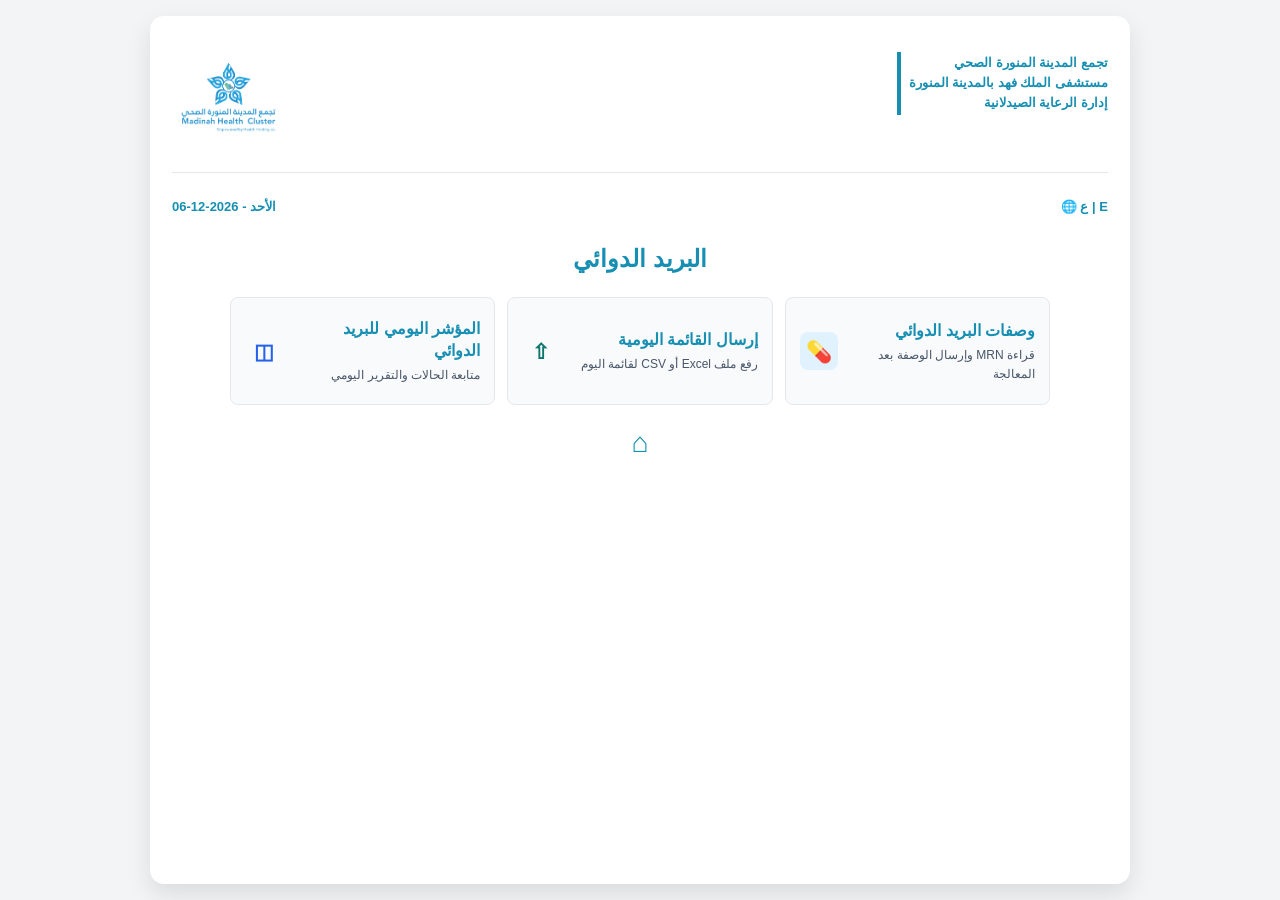
==== commit 9ee8dd2f: "Add files via upload" ====
--- a/prescriptions/index.html
+++ b/prescriptions/index.html
@@ -1,135 +1,136 @@
-<!doctype html>
-<html lang="ar" dir="rtl">
-<head>
-  <meta charset="utf-8">
-  <meta name="viewport" content="width=device-width, initial-scale=1">
-  <title id="documentTitle">بوابة وصفات البريد</title>
-  <link rel="stylesheet" href="style.css?v=20260612-login-actions">
-</head>
-<body class="portal-body">
-  <main class="app-shell employee-shell portal-shell">
-    <header class="official-top">
-      <img class="official-logo" src="logo.png" alt="Logo">
-      <div class="official-header">
-        <h2 id="officialLine1">تجمع المدينة المنورة الصحي</h2>
-        <h3 id="officialLine2">مستشفى الملك فهد بالمدينة المنورة</h3>
-        <h3 id="officialLine3">إدارة الرعاية الصيدلانية</h3>
-      </div>
-    </header>
-
-    <hr class="official-divider">
-
-    <div class="employee-meta">
-      <div class="date-box" id="dateBox"></div>
-      <button type="button" class="language-chip" id="languageToggle" onclick="toggleLanguage()">🌐 ع | E</button>
-    </div>
-
-    <section class="portal-hero" id="portalHero" aria-label="بوابة وصفات البريد">
-      <h1 id="portalTitle">البريد الدوائي</h1>
-    </section>
-
-    <nav class="portal-grid" id="portalNav" aria-label="روابط صفحات النظام">
-      <a class="portal-card primary" href="prep.html" target="_blank" rel="noopener">
-        <span class="portal-icon" aria-hidden="true">💊</span>
-        <span>
-          <strong id="prepTitle">وصفات البريد الدوائي</strong>
-          <small id="prepDesc">قراءة MRN وإرسال الوصفة بعد المعالجة</small>
-        </span>
-      </a>
-
-      <a class="portal-card upload" href="upload.html" target="_blank" rel="noopener">
-        <span class="portal-icon" aria-hidden="true">⇧</span>
-        <span>
-          <strong id="uploadTitle">إرسال القائمة اليومية</strong>
-          <small id="uploadDesc">رفع ملف Excel أو CSV لقائمة اليوم</small>
-        </span>
-      </a>
-
-      <a class="portal-card dashboard" href="dashboard.html" target="_blank" rel="noopener">
-        <span class="portal-icon" aria-hidden="true">◫</span>
-        <span>
-          <strong id="dashboardTitle">المؤشر اليومي للبريد الدوائي</strong>
-          <small id="dashboardDesc">متابعة الحالات والتقرير اليومي</small>
-        </span>
-      </a>
-
-    </nav>
-    <a class="main-home-link" id="homeLink" href="../home.html" title="العودة إلى القائمة الرئيسية" aria-label="العودة إلى القائمة الرئيسية">&#8962;</a>
-  </main>
-  <script>
-    let currentLang = "ar";
-    const text = {
-      ar: {
-        documentTitle: "بوابة وصفات البريد",
-        officialLine1: "تجمع المدينة المنورة الصحي",
-        officialLine2: "مستشفى الملك فهد بالمدينة المنورة",
-        officialLine3: "إدارة الرعاية الصيدلانية",
-        portalLabel: "بوابة وصفات البريد",
-        navLabel: "روابط صفحات النظام",
-        portalTitle: "البريد الدوائي",
-        prepTitle: "وصفات البريد الدوائي",
-        prepDesc: "قراءة MRN وإرسال الوصفة بعد المعالجة",
-        uploadTitle: "إرسال القائمة اليومية",
-        uploadDesc: "رفع ملف Excel أو CSV لقائمة اليوم",
-        dashboardTitle: "المؤشر اليومي للبريد الدوائي",
-        dashboardDesc: "متابعة الحالات والتقرير اليومي",
-        home: "العودة إلى القائمة الرئيسية"
-      },
-      en: {
-        documentTitle: "Prescription Mail Portal",
-        officialLine1: "Madinah Health Cluster",
-        officialLine2: "King Fahad Hospital - Madinah",
-        officialLine3: "Pharmaceutical Care Administration",
-        portalLabel: "Prescription Mail Portal",
-        navLabel: "System page links",
-        portalTitle: "Mail Pharmacy",
-        prepTitle: "Mail Pharmacy Prescription",
-        prepDesc: "Read MRN and submit the prescription after processing",
-        uploadTitle: "Submit Daily List",
-        uploadDesc: "Upload an Excel or CSV file for today's list",
-        dashboardTitle: "Mail Pharmacy Dashboard",
-        dashboardDesc: "Monitor cases and the daily report",
-        home: "Back to Main Menu"
-      }
-    };
-
-    function setLanguage(lang) {
-      currentLang = lang;
-      document.documentElement.lang = lang;
-      document.documentElement.dir = lang === "ar" ? "rtl" : "ltr";
-      document.title = text[lang].documentTitle;
-      document.getElementById("officialLine1").textContent = text[lang].officialLine1;
-      document.getElementById("officialLine2").textContent = text[lang].officialLine2;
-      document.getElementById("officialLine3").textContent = text[lang].officialLine3;
-      document.getElementById("portalHero").setAttribute("aria-label", text[lang].portalLabel);
-      document.getElementById("portalNav").setAttribute("aria-label", text[lang].navLabel);
-      document.getElementById("portalTitle").textContent = text[lang].portalTitle;
-      document.getElementById("prepTitle").textContent = text[lang].prepTitle;
-      document.getElementById("prepDesc").textContent = text[lang].prepDesc;
-      document.getElementById("uploadTitle").textContent = text[lang].uploadTitle;
-      document.getElementById("uploadDesc").textContent = text[lang].uploadDesc;
-      document.getElementById("dashboardTitle").textContent = text[lang].dashboardTitle;
-      document.getElementById("dashboardDesc").textContent = text[lang].dashboardDesc;
-      document.getElementById("homeLink").title = text[lang].home;
-      document.getElementById("homeLink").setAttribute("aria-label", text[lang].home);
-      document.getElementById("languageToggle").textContent = "🌐 ع | E";
-      renderDate();
-    }
-
-    function toggleLanguage() {
-      setLanguage(currentLang === "ar" ? "en" : "ar");
-    }
-
-    function renderDate() {
-      const now = new Date();
-      const date = new Intl.DateTimeFormat("en-CA", { timeZone: "Asia/Riyadh" }).format(now);
-      const dayName = new Intl.DateTimeFormat(currentLang === "ar" ? "ar-SA" : "en-US", {
-        timeZone: "Asia/Riyadh",
-        weekday: "long"
-      }).format(now);
-      document.getElementById("dateBox").textContent = `${dayName} - ${date}`;
-    }
-    setLanguage("ar");
-  </script>
-</body>
-</html>
+﻿<!doctype html>
+<html lang="ar" dir="rtl">
+<head>
+  <meta charset="utf-8">
+  <meta name="viewport" content="width=device-width, initial-scale=1">
+  <title id="documentTitle">بوابة وصفات البريد</title>
+  <link rel="stylesheet" href="style.css?v=20260613-report-wide">
+</head>
+<body class="portal-body">
+  <main class="app-shell employee-shell portal-shell">
+    <header class="official-top">
+      <img class="official-logo" src="logo.png" alt="Logo">
+      <div class="official-header">
+        <h2 id="officialLine1">تجمع المدينة المنورة الصحي</h2>
+        <h3 id="officialLine2">مستشفى الملك فهد بالمدينة المنورة</h3>
+        <h3 id="officialLine3">إدارة الرعاية الصيدلانية</h3>
+      </div>
+    </header>
+
+    <hr class="official-divider">
+
+    <div class="employee-meta">
+      <div class="date-box" id="dateBox"></div>
+      <button type="button" class="language-chip" id="languageToggle" onclick="toggleLanguage()">🌐 ع | E</button>
+    </div>
+
+    <section class="portal-hero" id="portalHero" aria-label="بوابة وصفات البريد">
+      <h1 id="portalTitle">البريد الدوائي</h1>
+    </section>
+
+    <nav class="portal-grid" id="portalNav" aria-label="روابط صفحات النظام">
+      <a class="portal-card primary" href="prep.html" target="_blank" rel="noopener">
+        <span class="portal-icon" aria-hidden="true">💊</span>
+        <span>
+          <strong id="prepTitle">وصفات البريد الدوائي</strong>
+          <small id="prepDesc">قراءة MRN وإرسال الوصفة بعد المعالجة</small>
+        </span>
+      </a>
+
+      <a class="portal-card upload" href="upload.html" target="_blank" rel="noopener">
+        <span class="portal-icon" aria-hidden="true">⇧</span>
+        <span>
+          <strong id="uploadTitle">إرسال القائمة اليومية</strong>
+          <small id="uploadDesc">رفع ملف Excel أو CSV لقائمة اليوم</small>
+        </span>
+      </a>
+
+      <a class="portal-card dashboard" href="dashboard.html" target="_blank" rel="noopener">
+        <span class="portal-icon" aria-hidden="true">◫</span>
+        <span>
+          <strong id="dashboardTitle">المؤشر اليومي للبريد الدوائي</strong>
+          <small id="dashboardDesc">متابعة الحالات والتقرير اليومي</small>
+        </span>
+      </a>
+
+    </nav>
+    <a class="main-home-link" id="homeLink" href="../home.html" title="العودة إلى القائمة الرئيسية" aria-label="العودة إلى القائمة الرئيسية">&#8962;</a>
+  </main>
+  <script>
+    let currentLang = "ar";
+    const text = {
+      ar: {
+        documentTitle: "بوابة وصفات البريد",
+        officialLine1: "تجمع المدينة المنورة الصحي",
+        officialLine2: "مستشفى الملك فهد بالمدينة المنورة",
+        officialLine3: "إدارة الرعاية الصيدلانية",
+        portalLabel: "بوابة وصفات البريد",
+        navLabel: "روابط صفحات النظام",
+        portalTitle: "البريد الدوائي",
+        prepTitle: "وصفات البريد الدوائي",
+        prepDesc: "قراءة MRN وإرسال الوصفة بعد المعالجة",
+        uploadTitle: "إرسال القائمة اليومية",
+        uploadDesc: "رفع ملف Excel أو CSV لقائمة اليوم",
+        dashboardTitle: "المؤشر اليومي للبريد الدوائي",
+        dashboardDesc: "متابعة الحالات والتقرير اليومي",
+        home: "العودة إلى القائمة الرئيسية"
+      },
+      en: {
+        documentTitle: "Prescription Mail Portal",
+        officialLine1: "Madinah Health Cluster",
+        officialLine2: "King Fahad Hospital - Madinah",
+        officialLine3: "Pharmaceutical Care Administration",
+        portalLabel: "Prescription Mail Portal",
+        navLabel: "System page links",
+        portalTitle: "Mail Pharmacy",
+        prepTitle: "Mail Pharmacy Prescription",
+        prepDesc: "Read MRN and submit the prescription after processing",
+        uploadTitle: "Submit Daily List",
+        uploadDesc: "Upload an Excel or CSV file for today's list",
+        dashboardTitle: "Mail Pharmacy Dashboard",
+        dashboardDesc: "Monitor cases and the daily report",
+        home: "Back to Main Menu"
+      }
+    };
+
+    function setLanguage(lang) {
+      currentLang = lang;
+      document.documentElement.lang = lang;
+      document.documentElement.dir = lang === "ar" ? "rtl" : "ltr";
+      document.title = text[lang].documentTitle;
+      document.getElementById("officialLine1").textContent = text[lang].officialLine1;
+      document.getElementById("officialLine2").textContent = text[lang].officialLine2;
+      document.getElementById("officialLine3").textContent = text[lang].officialLine3;
+      document.getElementById("portalHero").setAttribute("aria-label", text[lang].portalLabel);
+      document.getElementById("portalNav").setAttribute("aria-label", text[lang].navLabel);
+      document.getElementById("portalTitle").textContent = text[lang].portalTitle;
+      document.getElementById("prepTitle").textContent = text[lang].prepTitle;
+      document.getElementById("prepDesc").textContent = text[lang].prepDesc;
+      document.getElementById("uploadTitle").textContent = text[lang].uploadTitle;
+      document.getElementById("uploadDesc").textContent = text[lang].uploadDesc;
+      document.getElementById("dashboardTitle").textContent = text[lang].dashboardTitle;
+      document.getElementById("dashboardDesc").textContent = text[lang].dashboardDesc;
+      document.getElementById("homeLink").title = text[lang].home;
+      document.getElementById("homeLink").setAttribute("aria-label", text[lang].home);
+      document.getElementById("languageToggle").textContent = "🌐 ع | E";
+      renderDate();
+    }
+
+    function toggleLanguage() {
+      setLanguage(currentLang === "ar" ? "en" : "ar");
+    }
+
+    function renderDate() {
+      const now = new Date();
+      const date = new Intl.DateTimeFormat("en-CA", { timeZone: "Asia/Riyadh" }).format(now);
+      const dayName = new Intl.DateTimeFormat(currentLang === "ar" ? "ar-SA" : "en-US", {
+        timeZone: "Asia/Riyadh",
+        weekday: "long"
+      }).format(now);
+      document.getElementById("dateBox").textContent = `${dayName} - ${date}`;
+    }
+    setLanguage("ar");
+  </script>
+</body>
+</html>
+
--- a/prescriptions/style.css
+++ b/prescriptions/style.css
@@ -531,6 +531,17 @@
   flex: 0 0 auto;
 }
 
+.login-svg {
+  width: 20px;
+  height: 20px;
+  display: block;
+  fill: none;
+  stroke: currentColor;
+  stroke-width: 2.4;
+  stroke-linecap: round;
+  stroke-linejoin: round;
+}
+
 .employee-shell label,
 .employee-shell .label {
   color: #111827;
@@ -595,6 +606,17 @@
   justify-content: center;
 }
 
+.power-svg {
+  width: 22px;
+  height: 22px;
+  display: block;
+  fill: none;
+  stroke: currentColor;
+  stroke-width: 2.4;
+  stroke-linecap: round;
+  stroke-linejoin: round;
+}
+
 .logout-icon:hover {
   background: transparent;
   transform: scale(1.08);
@@ -1500,6 +1522,30 @@
     min-width: 30px;
     min-height: 30px;
     font-size: 18px;
+  }
+
+  .login-actions {
+    display: flex;
+    flex-direction: row;
+    align-items: center;
+    justify-content: center;
+    gap: 10px;
+    width: fit-content;
+    margin: 8px auto 0;
+  }
+
+  .login-actions .icon-action {
+    width: 42px !important;
+    min-width: 42px !important;
+    height: 42px !important;
+    min-height: 42px !important;
+    margin: 0 !important;
+    padding: 0 !important;
+    display: inline-flex !important;
+    align-items: center !important;
+    justify-content: center !important;
+    line-height: 1;
+    writing-mode: horizontal-tb;
   }
 
   .dashboard-icon-btn {
@@ -2271,6 +2317,156 @@
   }
 }
 
+/* Mobile dashboard table: keep it as a real table with clean horizontal scrolling. */
+@media (max-width: 720px) {
+  .prescription-dashboard-body .summary-grid {
+    gap: 8px;
+  }
+
+  .prescription-dashboard-body .summary-card {
+    min-height: 64px;
+    padding: 8px 6px;
+  }
+
+  .prescription-dashboard-body .summary-card span {
+    font-size: 11px;
+    line-height: 1.35;
+    white-space: normal;
+  }
+
+  .prescription-dashboard-body .summary-card strong {
+    font-size: 18px;
+  }
+
+  .prescription-dashboard-body .status-filter {
+    gap: 7px;
+    flex-wrap: nowrap;
+    overflow-x: auto;
+    justify-content: flex-start;
+    padding-bottom: 2px;
+  }
+
+  .prescription-dashboard-body .filter-btn {
+    flex: 0 0 auto;
+    padding: 8px 12px;
+    font-size: 13px;
+    white-space: nowrap;
+  }
+
+  .prescription-dashboard-body .dashboard-search {
+    gap: 8px;
+    justify-content: center;
+  }
+
+  .prescription-dashboard-body .dashboard-search input {
+    width: min(100%, 150px);
+    height: 38px;
+    text-align: center;
+  }
+
+  .prescription-dashboard-body .table-wrap,
+  .dashboard-shell .table-wrap {
+    width: 100%;
+    max-width: 100%;
+    overflow-x: auto;
+    overflow-y: hidden;
+    border: 1px solid #dbe3ea;
+    border-radius: 8px;
+    -webkit-overflow-scrolling: touch;
+  }
+
+  .prescription-dashboard-body .daily-table,
+  .dashboard-shell .daily-table {
+    display: table;
+    table-layout: fixed;
+    width: 640px;
+    min-width: 640px;
+    border-collapse: collapse;
+  }
+
+  .prescription-dashboard-body .daily-table thead,
+  .dashboard-shell .daily-table thead {
+    display: table-header-group;
+  }
+
+  .prescription-dashboard-body .daily-table tbody,
+  .dashboard-shell .daily-table tbody {
+    display: table-row-group;
+  }
+
+  .prescription-dashboard-body .daily-table tr,
+  .dashboard-shell .daily-table tr {
+    display: table-row;
+    width: auto;
+    margin: 0;
+    padding: 0;
+    border: 0;
+  }
+
+  .prescription-dashboard-body .daily-table th,
+  .prescription-dashboard-body .daily-table td,
+  .dashboard-shell .daily-table th,
+  .dashboard-shell .daily-table td {
+    display: table-cell;
+    padding: 7px 6px;
+    font-size: 11px;
+    line-height: 1.35;
+    text-align: center;
+    vertical-align: middle;
+    white-space: nowrap;
+    word-break: normal;
+    overflow-wrap: normal;
+  }
+
+  .prescription-dashboard-body .daily-table td::before,
+  .dashboard-shell .daily-table td::before {
+    content: none;
+  }
+
+  .prescription-dashboard-body .daily-table th:nth-child(1),
+  .prescription-dashboard-body .daily-table td:nth-child(1),
+  .dashboard-shell .daily-table th:nth-child(1),
+  .dashboard-shell .daily-table td:nth-child(1) {
+    width: 100px;
+  }
+
+  .prescription-dashboard-body .daily-table th:nth-child(2),
+  .prescription-dashboard-body .daily-table td:nth-child(2),
+  .dashboard-shell .daily-table th:nth-child(2),
+  .dashboard-shell .daily-table td:nth-child(2) {
+    width: 170px;
+    text-align: right;
+  }
+
+  .prescription-dashboard-body .daily-table th:nth-child(3),
+  .prescription-dashboard-body .daily-table td:nth-child(3),
+  .dashboard-shell .daily-table th:nth-child(3),
+  .dashboard-shell .daily-table td:nth-child(3) {
+    width: 130px;
+  }
+
+  .prescription-dashboard-body .daily-table th:nth-child(4),
+  .prescription-dashboard-body .daily-table td:nth-child(4),
+  .dashboard-shell .daily-table th:nth-child(4),
+  .dashboard-shell .daily-table td:nth-child(4) {
+    width: 145px;
+  }
+
+  .prescription-dashboard-body .daily-table th:nth-child(5),
+  .prescription-dashboard-body .daily-table td:nth-child(5),
+  .dashboard-shell .daily-table th:nth-child(5),
+  .dashboard-shell .daily-table td:nth-child(5) {
+    width: 95px;
+  }
+
+  .prescription-dashboard-body .status-pill,
+  .dashboard-shell .status-pill {
+    white-space: nowrap;
+    font-size: 10px;
+    padding: 3px 6px;
+  }
+}
+
 /* Prep page override: match the merged home page visual style. */
 .prep-body {
   margin: 0;
@@ -2724,3 +2920,191 @@
     font-size: 18px;
   }
 }
+/* Final compact polish for unified project cards and tables. */
+.portal-shell .portal-grid {
+  gap: 12px;
+  max-width: 820px;
+}
+
+.portal-shell .portal-card {
+  min-height: 108px;
+  padding: 14px;
+  gap: 12px;
+}
+
+.portal-shell .portal-card .portal-icon,
+.portal-shell .portal-card span:first-child {
+  width: 38px;
+  height: 38px;
+  border-radius: 8px;
+  font-size: 21px;
+}
+
+.portal-shell .portal-card strong {
+  font-size: 16px;
+  margin-bottom: 5px;
+}
+
+.portal-shell .portal-card small {
+  font-size: 12px;
+  line-height: 1.55;
+}
+
+.prescription-dashboard-body .summary-card {
+  padding: 10px 12px;
+  min-height: 74px;
+}
+
+.prescription-dashboard-body .summary-card span {
+  font-size: 12px;
+}
+
+.prescription-dashboard-body .summary-card strong {
+  font-size: 20px;
+}
+
+.prescription-dashboard-body .daily-table {
+  font-size: 12px;
+}
+
+.prescription-dashboard-body .daily-table th,
+.prescription-dashboard-body .daily-table td {
+  padding: 7px 6px;
+}
+
+@media (max-width: 720px) {
+  .portal-shell .portal-card {
+    min-height: 92px;
+    padding: 12px;
+  }
+
+  .portal-shell .portal-card .portal-icon,
+  .portal-shell .portal-card span:first-child {
+    width: 34px;
+    height: 34px;
+    font-size: 19px;
+  }
+
+  .portal-shell .portal-card strong {
+    font-size: 15px;
+  }
+
+  .portal-shell .portal-card small {
+    font-size: 12px;
+  }
+
+  .prescription-dashboard-body .table-wrap {
+    max-width: 100%;
+    overflow-x: auto;
+  }
+
+  .prescription-dashboard-body .daily-table th,
+  .prescription-dashboard-body .daily-table td {
+    padding: 6px 5px;
+    font-size: 11px;
+  }
+}
+
+/* Print report final sizing: wider, balanced, and aligned with the main identity header. */
+@media print {
+  @page {
+    size: A4 portrait;
+    margin: 6mm;
+  }
+
+  html,
+  body {
+    width: auto;
+    height: auto;
+    overflow: visible;
+  }
+
+  body {
+    display: block;
+  }
+
+  .app-shell,
+  .employee-shell,
+  #supervisorPanel {
+    width: 100%;
+    height: auto;
+    display: block;
+  }
+
+  .print-report {
+    width: 100%;
+    max-width: none;
+    max-height: none;
+    margin: 0;
+    padding: 8mm 7mm 6mm;
+    border-radius: 8px;
+    gap: 8px;
+  }
+
+  .print-report-head {
+    direction: ltr;
+    flex-direction: row;
+    align-items: flex-start;
+    padding-bottom: 6px;
+  }
+
+  .print-report-head img {
+    order: 1;
+    width: 62px;
+    height: 62px;
+  }
+
+  .print-report-head div {
+    order: 2;
+    text-align: right;
+    direction: rtl;
+    border-left: 4px solid #168fb3;
+    padding-left: 8px;
+    min-height: 54px;
+    display: grid;
+    align-content: center;
+  }
+
+  .print-report-head p {
+    font-size: 9.5px;
+    line-height: 1.25;
+  }
+
+  .print-report h2 {
+    font-size: 15px;
+  }
+
+  .print-report-date {
+    font-size: 10px;
+  }
+
+  .print-summary {
+    gap: 7px;
+  }
+
+  .print-summary div {
+    padding: 5px 6px 4px;
+  }
+
+  .print-summary span {
+    font-size: 9px;
+  }
+
+  .print-summary strong {
+    font-size: 16px;
+  }
+
+  .print-section-title {
+    font-size: 12px;
+    margin-top: 2px;
+  }
+
+  .print-user-table {
+    font-size: 10px;
+  }
+
+  .print-user-table th,
+  .print-user-table td {
+    padding: 4px 6px;
+  }
+}
